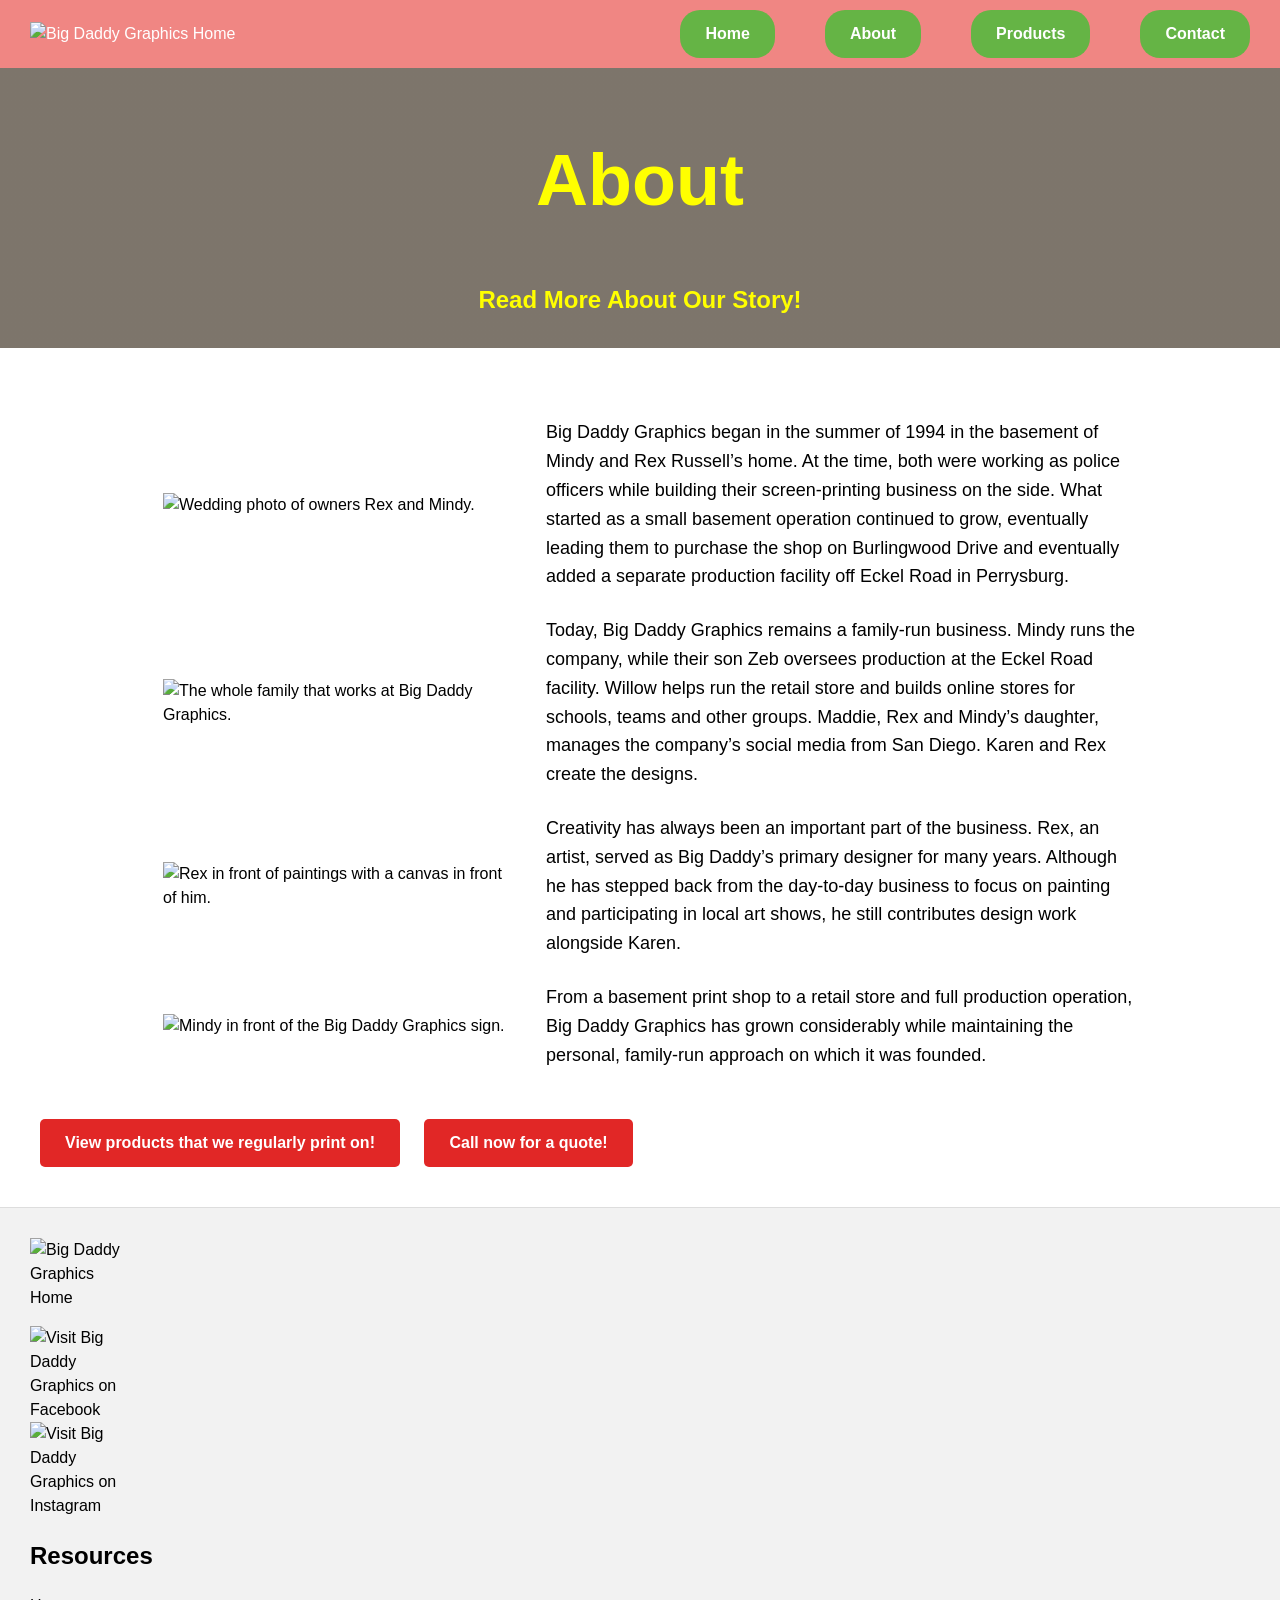
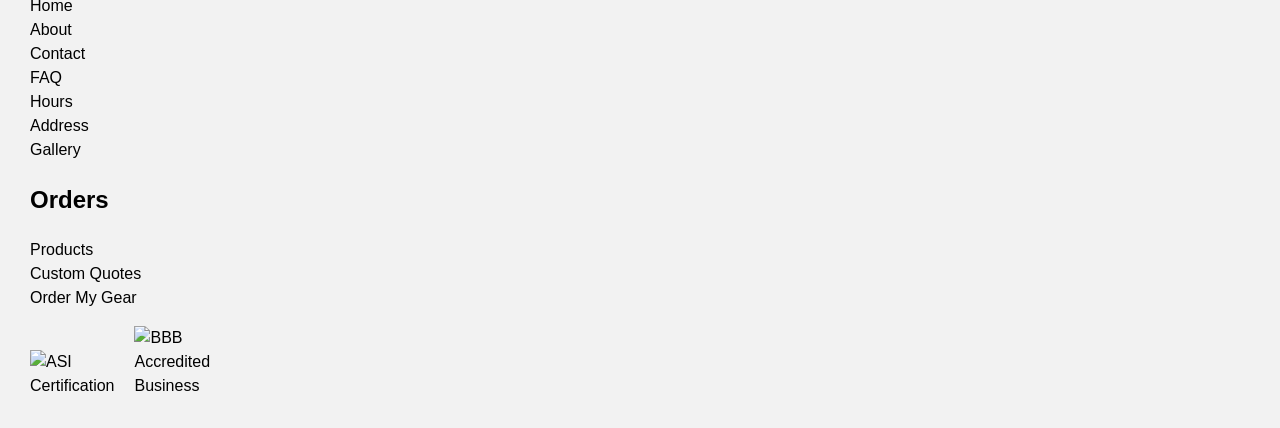
==== about.html @ 7d1ae3d4 "Uploaded complete website minus images" ====
<!DOCTYPE html>
<html lang="en">
<head>
    <meta charset="UTF-8">
    <meta name="viewport" content="width=device-width, initial-scale=1.0">
    <title>About | Big Daddy Graphics</title>
    <meta name="description"
      content="Learn more about the people behind Big Daddy Graphics and how this custom apparel business came to be.">
    <link rel="stylesheet" href="styles/styles.css">
</head>

<body>
    <header>
        <nav>
            <a href="index.html">
            <img src="images/logo/100x71-bdg_logo.png" alt="Big Daddy Graphics Home">
        </a>
        <ul>
            <li><a href="index.html">Home</a></li>
            <li><a href="about.html">About</a></li>
            <li><a href="products.html">Products</a></li>
            <li><a href="contact.html">Contact</a></li>
        </ul>
        </nav>
        <div class="title">
            <h1>About</h1>
            <h2>Read More About Our Story!</h2>
        </div>
    </header>
    <main>
        
<!-- About -->
        <div class="about-list">
            <article class="about">
                <img src="images/about-resized/mindy-rex-old-resize.png" alt="Wedding photo of owners Rex and Mindy.">
                <h3>Big Daddy Graphics began in the summer of 1994 in the basement of Mindy and Rex Russell’s home. At the time, both were working as police officers while building their screen-printing business on the side. What started as a small basement operation continued to grow, eventually leading them to purchase the shop on Burlingwood Drive and eventually added a separate production facility off Eckel Road in Perrysburg.</h3>
            </article>
            <article class="about">
                <img src="images/about-resized/zeb-mindy-rex-maddie-resize.png" alt="The whole family that works at Big Daddy Graphics.">
                <h3>Today, Big Daddy Graphics remains a family-run business. Mindy runs the company, while their son Zeb oversees production at the Eckel Road facility. Willow helps run the retail store and builds online stores for schools, teams and other groups. Maddie, Rex and Mindy’s daughter, manages the company’s social media from San Diego. Karen and Rex create the designs.</h3>
            </article>
            <article class="about">
                <img src="images/about-resized/rex-resized.png" alt="Rex in front of paintings with a canvas in front of him.">
                <h3>Creativity has always been an important part of the business. Rex, an artist, served as Big Daddy’s primary designer for many years. Although he has stepped back from the day-to-day business to focus on painting and participating in local art shows, he still contributes design work alongside Karen.</h3>
            </article>
            <article class="about">
                <img src="images/about-resized/mindy-resized.png" alt="Mindy in front of the Big Daddy Graphics sign.">
                <h3>From a basement print shop to a retail store and full production operation, Big Daddy Graphics has grown considerably while maintaining the personal, family-run approach on which it was founded.</h3>
            </article>
        </div>
<!-- About -->
        
        <a href="products.html" class="button">View products that we regularly print on!</a>
        <a href="tel:+14198720338" class="button">Call now for a quote!</a>
    
    </main>
     <footer>
        <a href="index.html">
            <img src="images/logo/100x71-bdg_logo.png" alt="Big Daddy Graphics Home">
        </a>
        <ul class="icons">
            <li>
                <a href="https://www.facebook.com/bigdaddygraphics419" target="_blank" rel="noopener noreferrer">
                <img src="images/icons/small/facebook.png" alt="Visit Big Daddy Graphics on Facebook">
                </a>
            </li>
            <li>
                <a href="https://www.instagram.com/bigdaddygraphics419/" target="_blank" rel="noopener noreferrer">
                <img src="images/icons/small/instagram.png" alt="Visit Big Daddy Graphics on Instagram">
                </a>
            </li>
        </ul>
         <h2>Resources</h2>
        <ul>
            <li><a href="index.html">Home</a></li>
            <li><a href="about.html">About</a></li>
            <li><a href="contact.html">Contact</a></li>
            <li><a href="question.html">FAQ</a></li>
            <li><a href="contact.html">Hours</a></li>
            <li><a href="contact.html">Address</a></li>
            <li><a href="gallery.html">Gallery</a></li>
        </ul>
    <h2>Orders</h2>
        <ul>
            <li><a href="products.html">Products</a></li>
            <li><a href="customquote.html">Custom Quotes</a></li>
            <li><a href="omg.html">Order My Gear</a></li>
        </ul>
        <img src="images/asi_edited.avif" alt="ASI Certification">
        <img src="images/seal-for-90073127_edited.avif" alt="BBB Accredited Business">
    </footer>
</body>    

</html>
---- styles/styles.css ----
/* MASTER CSS */


/* =========================================
   SHARED STYLES
========================================= */

body {
    font-family: Arial, sans-serif;
    margin: 0;
    padding: 0;
    line-height: 1.5;
}

/* Header and Navigation */

nav {
    display: flex;
    align-items: center;
    justify-content: space-between;
    background-color: #F08683;
    padding: 10px 30px;
}

nav img {
    width: 100px;
}

nav ul {
    display: flex;
    flex-direction: row;
    align-items: center;
    gap: 50px;
    list-style: none;
    margin: 0;
    padding: 0;
}

nav li {
    display: inline-block;
    background-color: #65B445;
    color: white;
    text-decoration: none;
    padding: 12px 25px;
    border-radius: 20px;
    font-weight: bold;
}

nav a {
    text-decoration: none;
    color: white;
}

/* Main Content */

main {
    padding: 30px;
}

.title {
    text-align: center;
    background-image: linear-gradient(rgba(0, 0, 0, 0.5), rgba(0, 0, 0, 0.5)), url("../images/team/dance-team.jpg");
    background-color: antiquewhite;
    background-size: cover;
    background-position: center;
    background-repeat: no-repeat;
    padding: 10px;
    color: yellow;
}

.description {
    text-align: center;
}

h1 {
    font-size: 72px;
}

/* Buttons */

.button {
    display: inline-block;
    background-color: #E12726;
    color: white;
    text-decoration: none;
    padding: 12px 25px;
    border-radius: 5px;
    font-weight: bold;
    margin: 10px;
}

.button:hover {
    background-color: #B82221;
}


/* =========================================
   INDEX / HOME PAGE
========================================= */

/* Process */

.process-list {
    display: grid;
    grid-template-columns: repeat(3, 1fr);
    gap: 25px;
}

.process {
    text-align: center;
}

.process img {
    width: 100%;
    height: auto;
    object-fit: contain;
}

.process h3 {
    margin: 10px 0 5px;
}

.process p {
    margin: 5px 0;
}

/* Carousel */

.carousel {
    position: relative;
    max-width: 400px;
    margin: 0 auto;
}

.carousel img {
    display: block;
    width: 100%;
    height: auto;
}

.carousel-button {
    position: absolute;
    top: 50%;
    transform: translateY(-50%);
    width: 48px;
    height: 48px;
    border: none;
    border-radius: 50%;
    background-color: rgba(0, 0, 0, 0.65);
    color: white;
    font-size: 28px;
    cursor: pointer;
}

.carousel-button.previous {
    left: 16px;
}

.carousel-button.next {
    right: 16px;
}

.carousel-button:hover,
.carousel-button:focus {
    background-color: rgba(0, 0, 0, 0.9);
}

.carousel-button:focus {
    outline: 3px solid white;
    outline-offset: 3px;
}

.visually-hidden {
    position: absolute;
    width: 1px;
    height: 1px;
    overflow: hidden;
    clip-path: inset(50%);
    white-space: nowrap;
}


/* =========================================
   PRODUCTS PAGE
========================================= */

.product-list {
    display: grid;
    grid-template-columns: repeat(5, 1fr);
    gap: 25px;
}

.product {
    text-align: center;
}

.product img {
    width: 100%;
    height: 180px;
    object-fit: contain;
}

.product h3 {
    margin: 10px 0 5px;
}

.product p {
    margin: 5px 0;
}


/* =========================================
   ABOUT PAGE
========================================= */

.about-list {
    display: flex;
    flex-direction: column;
    align-items: center;
    gap: 25px;
    max-width: 1000px;
    margin: 40px auto;
    padding: 0 20px;
}

.about {
    display: grid;
    grid-template-columns: 1fr 1.5fr;
    align-items: center;
    gap: 10px;
    width: 100%;
}

.about img {
    width: 100%;
    max-width: 350px;
    height: auto;
    object-fit: cover;
    justify-self: center;
}

.about h3 {
    font-size: 18px;
    line-height: 1.6;
    font-weight: normal;
    margin: 0;
}

.about p {
    margin: 5px 0;
}


/* =========================================
   GALLERY PAGE
========================================= */

.gallery-list {
    columns: 4;
    column-gap: 5px;
}

.photo {
    margin: 0 0 5px;
    break-inside: avoid;
}

.photo img {
    width: 100%;
    height: auto;
    display: block;
}


/* =========================================
   CONTACT PAGE
========================================= */

.form-group {
    margin-bottom: 15px;
    display: flex;
    flex-direction: column;
    max-width: 300px;
}

label {
    font-size: 14px;
    margin-bottom: 5px;
    font-weight: bold;
}

input[type="text"],
[type="email"],
[type="tel"] {
    padding: 8px;
    border: 1px solid #cccc;
    border-radius: 4px;
    font-size: 12px;
}

.custom-button {
    display: inline-block;
    background-color: #E12726;
    color: white;
    text-decoration: none;
    padding: 5px;
    border-radius: 5px;
    font-weight: bold;
}


/* =========================================
   FOOTER
========================================= */

footer {
    background-color: #f2f2f2;
    padding: 30px;
    border-top: 1px solid #dddddd;
}

footer img {
    max-width: 100px;
}

footer ul {
    list-style: none;
    padding: 0;
}

footer a {
    color: black;
    text-decoration: none;
}

.footer-content {
    display: grid;
    grid-template-columns: 1.3fr 1fr 1fr 1.2fr;
    gap: 30px;
    max-width: 1200px;
    margin: 0 auto;
    align-items: start;
}

.footer-logo {
    width: 110px;
}

.footer-brand .icons {
    display: flex;
    gap: 15px;
    list-style: none;
    padding: 0;
    margin-top: 15px;
}

.footer-brand .icons img {
    width: 22px;
}

/* Footer Links */

.footer-links h2 {
    font-size: 16px;
    text-transform: uppercase;
    margin-top: 0;
}

.footer-links li {
    margin-bottom: 8px;
}

/* Certifications */

.footer-certifications {
    display: flex;
    flex-direction: column;
    align-items: center;
    gap: 35px;
}

.footer-certifications img {
    max-width: 170px;
    width: 100%;
    height: auto;
}


/* =========================================
   HAMBURGER MENU
========================================= */

.menu-button {
    display: none;
    background: none;
    border: none;
    cursor: pointer;
    padding: 10px;
}

.menu-button span {
    display: block;
    width: 30px;
    height: 3px;
    background-color: white;
    margin: 6px 0;
}


/* =========================================
   MOBILE STYLES (750px)
========================================= */

@media (max-width: 750px) {

    /* Shared Mobile Styles */

    h1 {
        font-size: 42px;
    }

    h2 {
        text-align: center;
    }

    nav {
        flex-direction: row;
        position: relative;
    }

    .menu-button {
        display: block;
    }

    nav ul {
        display: flex;
        flex-direction: column;
        position: absolute;
        top: 100%;
        right: 0;
        width: 35%;
        background-color: transparent;
        gap: 10px;
        padding: 15px 0;
        z-index: 10;

        /* Animation */
        opacity: 0;
        visibility: hidden;
        transform: translateY(-15px);
        transition: opacity 0.3s ease, transform 0.3s ease, visibility 0.3s;
    }

    nav ul.open {
        opacity: 1;
        visibility: visible;
        transform: translateY(0);
    }

    nav ul li {
        width: 35%;
        text-align: center;
    }

    .button {
        width: 90%;
    }


    /* Products Page */

    .product-list {
        grid-template-columns: 1fr;
        gap: 20px;
    }

    .product {
        display: flex;
        align-items: center;
        gap: 15px;
        text-align: left;
    }

    .product img {
        width: 40%;
        height: 130px;
        object-fit: contain;
    }

    .product h3 {
        margin-top: 0;
    }


    /* Home Page */

    .process {
        gap: 30px;
        padding: 0 15px;
    }

    .process-list {
        grid-template-columns: 1fr;
        text-align: center;
        gap: 15px;
    }

    .process img {
        max-width: 300px;
    }


    /* About Page */

    .about-list {
        gap: 30px;
        padding: 0 15px;
    }

    .about {
        grid-template-columns: 1fr;
        text-align: center;
        gap: 15px;
    }

    .about img {
        max-width: 300px;
    }


    /* Gallery Page */

    .gallery-list {
        columns: 2;
        column-gap: 4px;
    }


    /* Footer */

    .footer-content {
        grid-template-columns: 1fr 1fr;
        gap: 25px;
    }

    .footer-certifications {
        align-items: flex-start;
    }
}
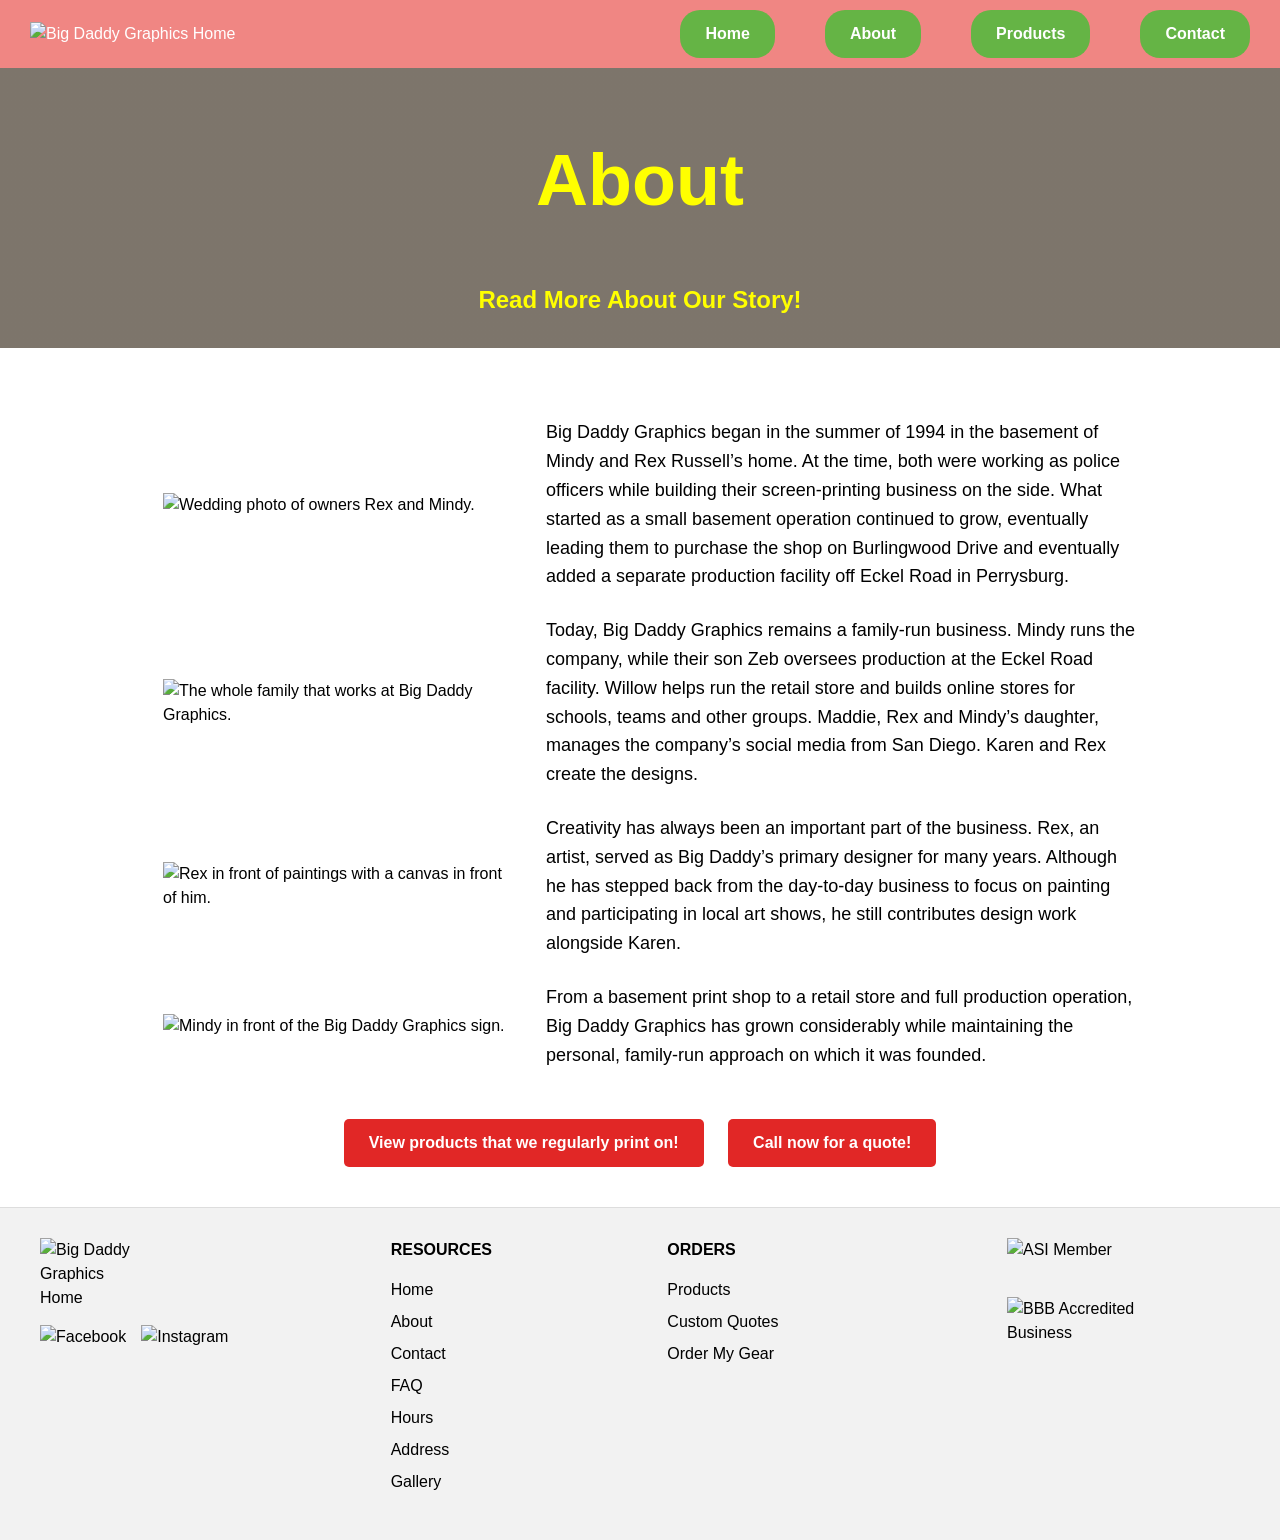
==== commit 65091920: "Add files via upload Uploaded complete website minus images" ====
--- a/about.html
+++ b/about.html
@@ -7,20 +7,27 @@
     <meta name="description"
       content="Learn more about the people behind Big Daddy Graphics and how this custom apparel business came to be.">
     <link rel="stylesheet" href="styles/styles.css">
+    <script src="script.js" defer></script>
 </head>
 
 <body>
     <header>
         <nav>
-            <a href="index.html">
-            <img src="images/logo/100x71-bdg_logo.png" alt="Big Daddy Graphics Home">
-        </a>
-        <ul>
+            <a href="index.html"><img src="images/logo/100x71-bdg_logo.png" alt="Big Daddy Graphics Home"></a>
+            
+            <button id="menuButton" class="menu-button" aria-label="Open navigation menu">
+            <span></span>
+            <span></span>
+            <span></span>
+            </button>
+
+        <ul id="primaryNav">
             <li><a href="index.html">Home</a></li>
             <li><a href="about.html">About</a></li>
             <li><a href="products.html">Products</a></li>
             <li><a href="contact.html">Contact</a></li>
         </ul>
+            
         </nav>
         <div class="title">
             <h1>About</h1>
@@ -49,46 +56,66 @@
             </article>
         </div>
 <!-- About -->
-        
+        <div class="description">
         <a href="products.html" class="button">View products that we regularly print on!</a>
         <a href="tel:+14198720338" class="button">Call now for a quote!</a>
+            
+        </div>
     
     </main>
-     <footer>
-        <a href="index.html">
-            <img src="images/logo/100x71-bdg_logo.png" alt="Big Daddy Graphics Home">
-        </a>
-        <ul class="icons">
-            <li>
-                <a href="https://www.facebook.com/bigdaddygraphics419" target="_blank" rel="noopener noreferrer">
-                <img src="images/icons/small/facebook.png" alt="Visit Big Daddy Graphics on Facebook">
-                </a>
-            </li>
-            <li>
-                <a href="https://www.instagram.com/bigdaddygraphics419/" target="_blank" rel="noopener noreferrer">
-                <img src="images/icons/small/instagram.png" alt="Visit Big Daddy Graphics on Instagram">
-                </a>
-            </li>
-        </ul>
-         <h2>Resources</h2>
-        <ul>
-            <li><a href="index.html">Home</a></li>
-            <li><a href="about.html">About</a></li>
-            <li><a href="contact.html">Contact</a></li>
-            <li><a href="question.html">FAQ</a></li>
-            <li><a href="contact.html">Hours</a></li>
-            <li><a href="contact.html">Address</a></li>
-            <li><a href="gallery.html">Gallery</a></li>
-        </ul>
-    <h2>Orders</h2>
-        <ul>
-            <li><a href="products.html">Products</a></li>
-            <li><a href="customquote.html">Custom Quotes</a></li>
-            <li><a href="omg.html">Order My Gear</a></li>
-        </ul>
-        <img src="images/asi_edited.avif" alt="ASI Certification">
-        <img src="images/seal-for-90073127_edited.avif" alt="BBB Accredited Business">
-    </footer>
+    <footer>
+    <div class="footer-content">
+
+        <div class="footer-brand">
+            <a href="index.html">
+                <img class="footer-logo" src="images/logo/100x71-bdg_logo.png" alt="Big Daddy Graphics Home">
+            </a>
+
+            <ul class="icons">
+                <li>
+                    <a href="https://www.facebook.com/bigdaddygraphics419" target="_blank" rel="noopener noreferrer">
+                        <img src="images/icons/small/facebook.png" alt="Facebook">
+                    </a>
+                </li>
+                <li>
+                    <a href="https://www.instagram.com/bigdaddygraphics419/" target="_blank" rel="noopener noreferrer">
+                        <img src="images/icons/small/instagram.png" alt="Instagram">
+                    </a>
+                </li>
+            </ul>
+        </div>
+
+        <div class="footer-links">
+            <h2>Resources</h2>
+            <ul>
+                <li><a href="index.html">Home</a></li>
+                <li><a href="about.html">About</a></li>
+                <li><a href="contact.html">Contact</a></li>
+                <li><a href="question.html">FAQ</a></li>
+                <li><a href="contact.html">Hours</a></li>
+                <li><a href="contact.html">Address</a></li>
+                <li><a href="gallery.html">Gallery</a></li>
+            </ul>
+        </div>
+
+        <!-- Orders -->
+        <div class="footer-links">
+            <h2>Orders</h2>
+            <ul>
+                <li><a href="products.html">Products</a></li>
+                <li><a href="customquote.html">Custom Quotes</a></li>
+                <li><a href="omg.html">Order My Gear</a></li>
+            </ul>
+        </div>
+
+        <!-- Certifications -->
+        <div class="footer-certifications">
+            <img src="images/asi_edited.avif" alt="ASI Member">
+            <img src="images/seal-for-90073127_edited.avif" alt="BBB Accredited Business">
+        </div>
+
+    </div>
+</footer>
 </body>    
 
 </html>
